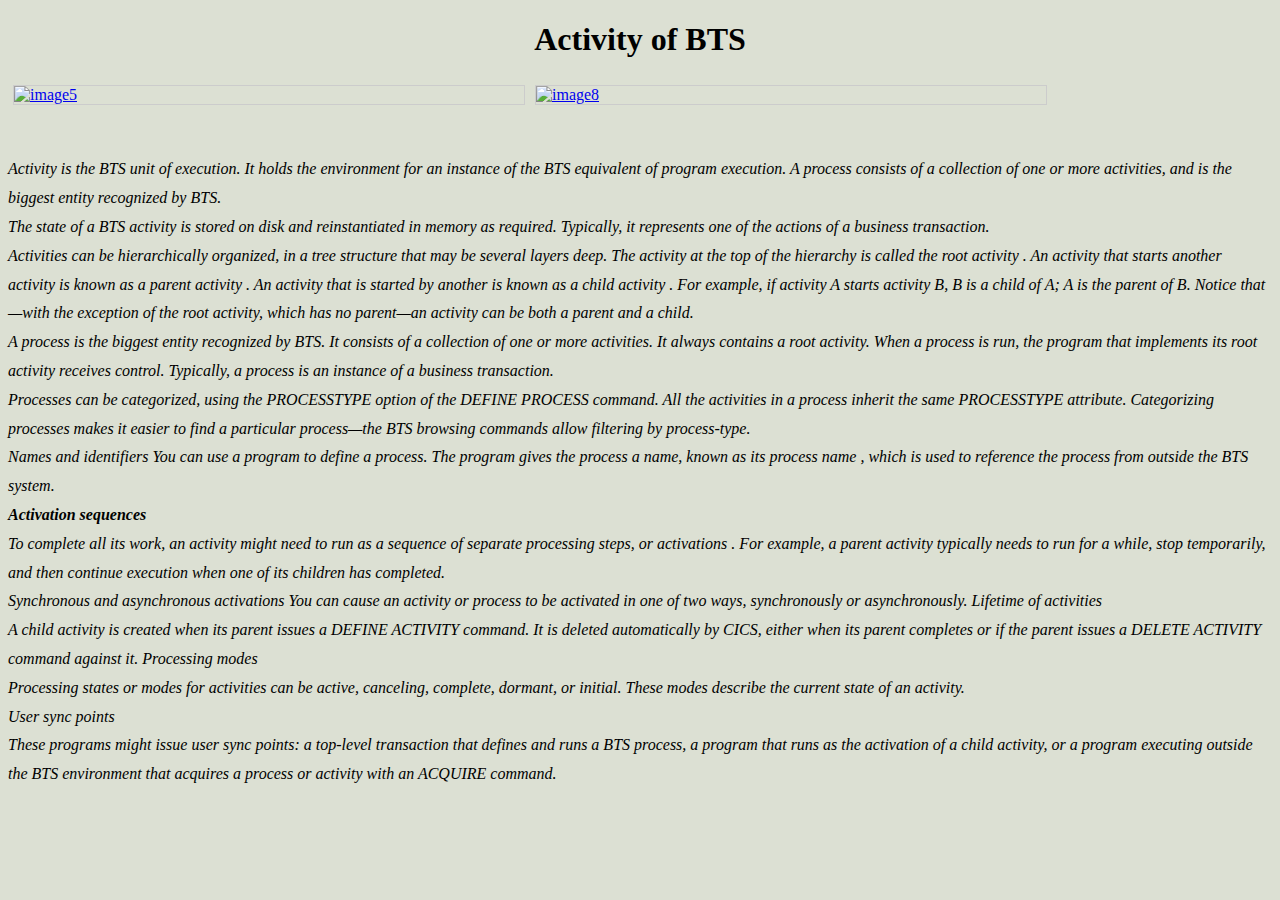
==== activity.html @ 1bbef4f4 "Add files via upload" ====
<!DOCTYPE html>
	<head>
		<title>Activity</title>
		<style>

		body{
			background-color:#dce0d3;
		}
		h1{
			text-align: center;
		
		}
			.info{
				font-size: 16px;
		       font-style: italic;
		       line-height: 1.8;

			}

			.gallery {
    		margin: 5px;
    		border: 1px solid #ccc;
    		float: left;
   			 width:510px;
			}
.gallery:hover {
  border: 1px solid purple;
}

.gallery img {
  width: 98%;
  height: 320px;
}

.desc {
  padding: 15px;
  text-align: center;
}
		</style>
	</head>
	
	<body>
		<h1>Activity of BTS</h1>
	<div class="gallery">
  <a target="_blank" href="image5.jpg">
    <img src="image2.jpg" alt="image5" width="600px" height="400px">
  </a>
  
</div>

<div class="gallery">
  <a target="_blank" href="image8.jpg">
    <img src="image8.jpg" alt="image8" width="600px" height="400px">
  </a>
  
</div>
<br>
<div class="info">
			
 <br>
 <br>Activity is the BTS unit of execution. It holds the environment for an instance of the BTS equivalent of program execution. A process consists of a collection of one or more activities, and is the biggest entity recognized by BTS.<br>

The state of a BTS activity is stored on disk and reinstantiated in memory as required. Typically, it represents one of the actions of a business transaction.<br>

Activities can be hierarchically organized, in a tree structure that may be several layers deep. The activity at the top of the hierarchy is called the root activity . An activity that starts another activity is known as a parent activity . An activity that is started by another is known as a child activity . For example, if activity A starts activity B, B is a child of A; A is the parent of B. Notice that—with the exception of the root activity, which has no parent—an activity can be both a parent and a child.<br>

A process is the biggest entity recognized by BTS. It consists of a collection of one or more activities. It always contains a root activity. When a process is run, the program that implements its root activity receives control. Typically, a process is an instance of a business transaction.<br>

Processes can be categorized, using the PROCESSTYPE option of the DEFINE PROCESS command. All the activities in a process inherit the same PROCESSTYPE attribute. Categorizing processes makes it easier to find a particular process—the BTS browsing commands allow filtering by process-type.<br>

Names and identifiers
You can use a program to define a process. The program gives the process a name, known as its process name , which is used to reference the process from outside the BTS system.<br>
<b>Activation sequences</b><br>
To complete all its work, an activity might need to run as a sequence of separate processing steps, or activations . For example, a parent activity typically needs to run for a while, stop temporarily, and then continue execution when one of its children has completed.<br>
Synchronous and asynchronous activations
You can cause an activity or process to be activated in one of two ways, synchronously or asynchronously.
Lifetime of activities<br>
A child activity is created when its parent issues a DEFINE ACTIVITY command. It is deleted automatically by CICS, either when its parent completes or if the parent issues a DELETE ACTIVITY command against it.
Processing modes<br>
Processing states or modes for activities can be active, canceling, complete, dormant, or initial. These modes describe the current state of an activity.<br>
User sync points<br>
These programs might issue user sync points: a top-level transaction that defines and runs a BTS process, a program that runs as the activation of a child activity, or a program executing outside the BTS environment that acquires a process or activity with an ACQUIRE command.<br>
		</div>
	</body>
</html>
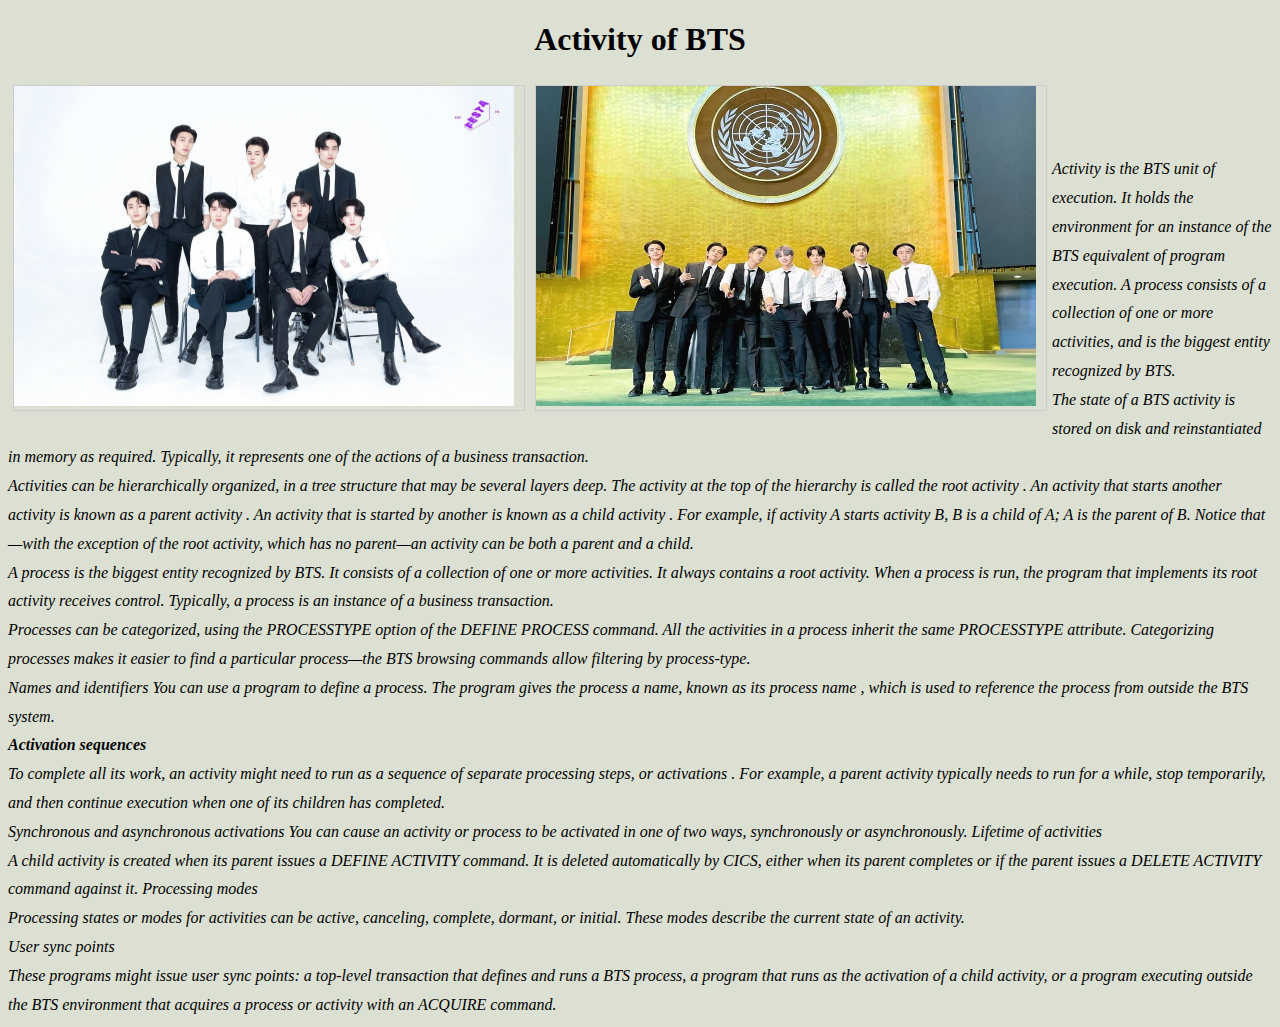
==== commit 64c336f2: "Update activity.html" ====
--- a/activity.html
+++ b/activity.html
@@ -42,15 +42,15 @@
 	<body>
 		<h1>Activity of BTS</h1>
 	<div class="gallery">
-  <a target="_blank" href="image5.jpg">
-    <img src="image2.jpg" alt="image5" width="600px" height="400px">
+  <a target="_blank" href="image5.JPG">
+    <img src="image2.JPG" alt="image5" width="600px" height="400px">
   </a>
   
 </div>
 
 <div class="gallery">
-  <a target="_blank" href="image8.jpg">
-    <img src="image8.jpg" alt="image8" width="600px" height="400px">
+  <a target="_blank" href="image8.JPG">
+    <img src="image8.JPG" alt="image8" width="600px" height="400px">
   </a>
   
 </div>
@@ -82,4 +82,4 @@
 These programs might issue user sync points: a top-level transaction that defines and runs a BTS process, a program that runs as the activation of a child activity, or a program executing outside the BTS environment that acquires a process or activity with an ACQUIRE command.<br>
 		</div>
 	</body>
-</html>+</html>
